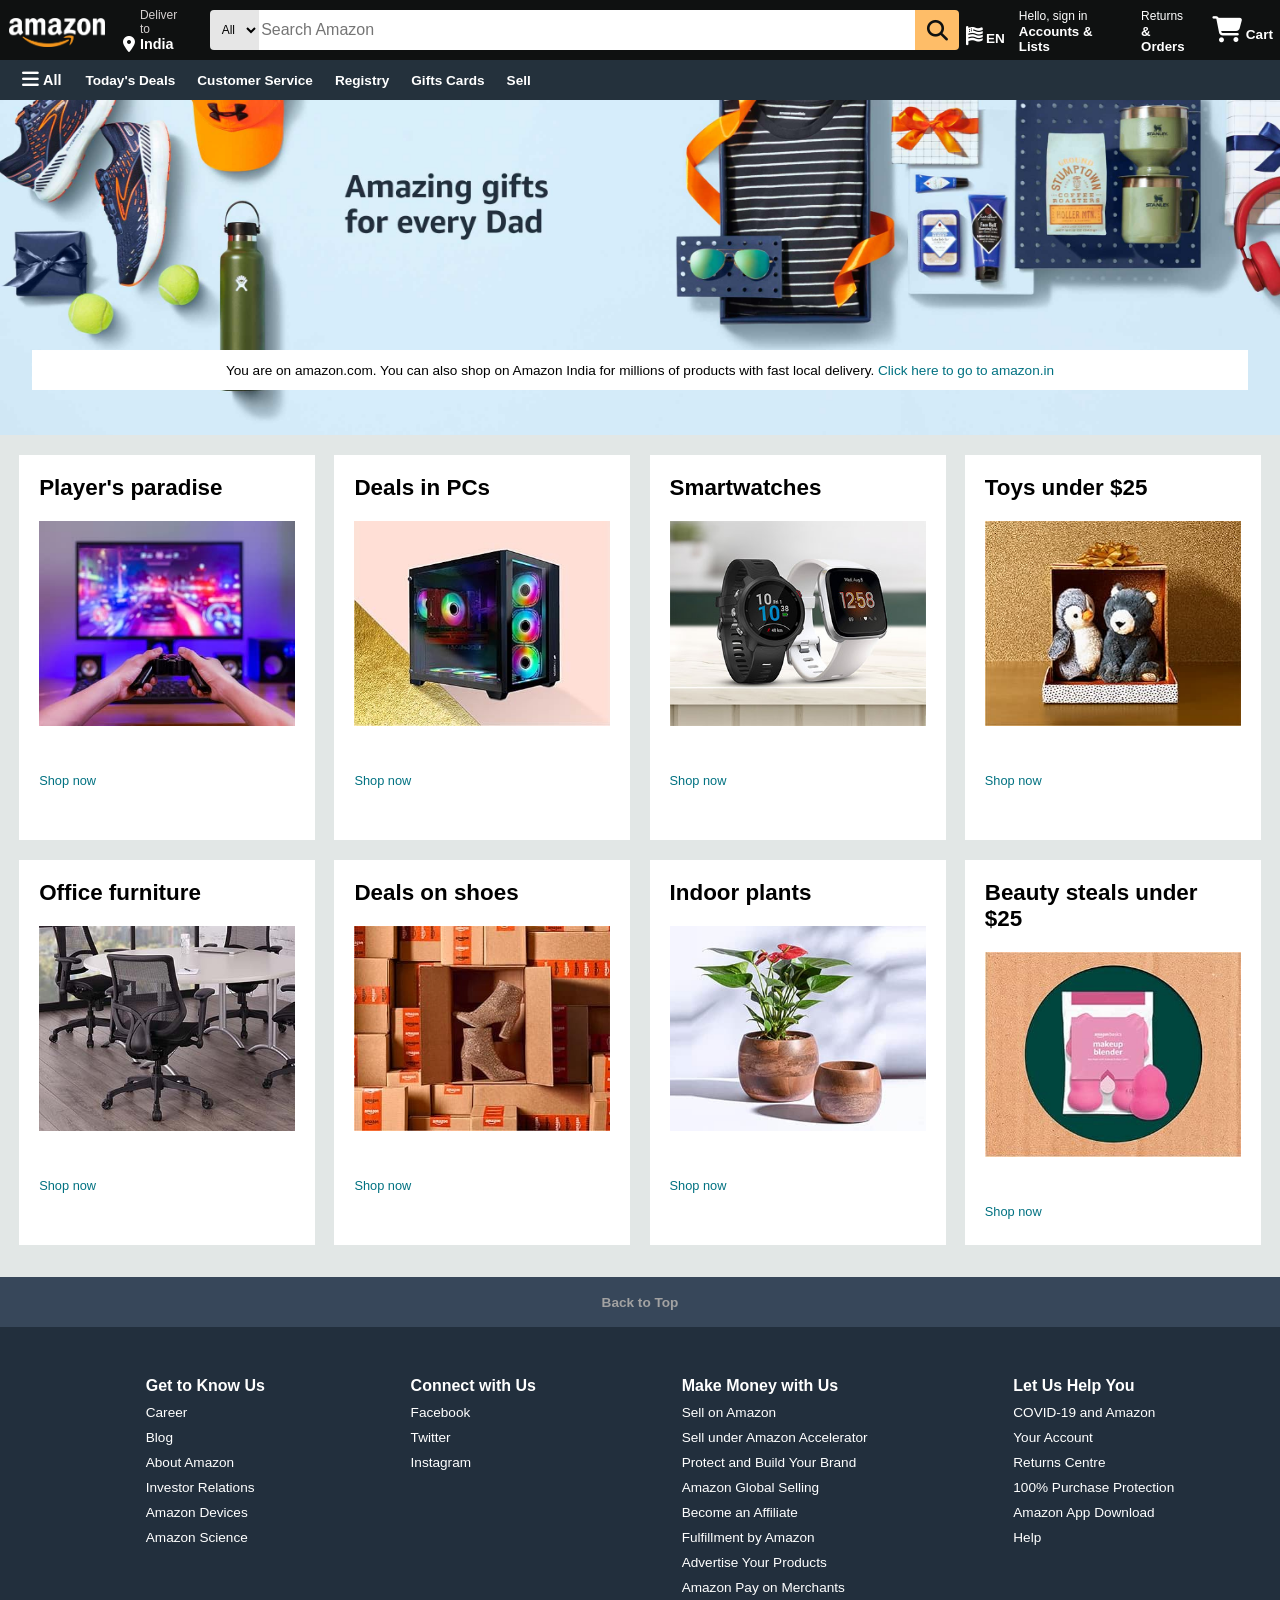
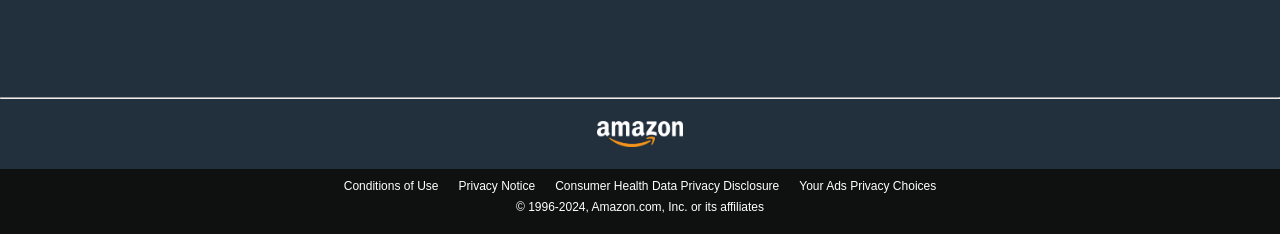
==== Index.html @ db78c06d "Initial commit - Amazon Homepage Clone" ====
<!DOCTYPE html>
<html lang="en">
  <head>
    <meta charset="UTF-8" />
    <meta name="viewport" content="width=device-width, initial-scale=1.0" />
    <meta name="description" content="Clone layout of Amazon homepage with deals, products, and navigation.">

    <title>Amazon</title>
    <link
      rel="stylesheet"
      href="https://cdnjs.cloudflare.com/ajax/libs/font-awesome/6.5.2/css/all.min.css"
      integrity="sha512-SnH5WK+bZxgPHs44uWIX+LLJAJ9/2PkPKZ5QiAj6Ta86w+fsb2TkcmfRyVX3pBnMFcV7oQPJkl9QevSCWr3W6A=="
      crossorigin="anonymous"
      referrerpolicy="no-referrer"
    />
    <link rel="stylesheet" href="Style.css" />
  </head>
  <body>
    <header>
      <!-- First Navbar -->
      <div class="navbar">
        <!-- First Navbar - Logo Section  -->
        <div class="nav-logo logo-border">
          <div class="logo"></div>
        </div>
        <!-- First Navbar - Deliver to India Section  -->
        <div class="nav-address location-border">
          <div class="add-deliver-to">
            <p class="deliver-to">Deliver to</p>
          </div>
          <div class="add-icon-India">
            <i class="fa-solid fa-location-dot loc-icon"></i>
            <p class="India">India</p>
          </div>
        </div>
        <!-- First Navbar - All Select, Search, Search Icon Section  -->
        <div class="nav-search">
          <select name="" id="" class="search-select">
            <option value="">All</option>
          </select>
          <input type="text" placeholder="Search Amazon" class="search-input" />
          <div class="search-icon">
            <i class="fa-solid fa-magnifying-glass"></i>
          </div>
        </div>
        <!-- First Navbar - Flag and Language Section  -->
        <div class="flag-and-language border-flag-and-language">
          <div class="flag-icon">
            <i class="fa-solid fa-flag-usa"></i>
          </div>
          <p class="language">EN</p>
        </div>
        <!-- First Navbar - Hello Sign in and Accounts & Lists Section  -->
        <div class="nav-sign-in nav-sign-in-border">
          <p><span class="hello-span">Hello, sign in</span></p>
          <p class="nav-accounts">Accounts & Lists</p>
        </div>
        <!-- First Navbar - Returns and Orders Section  -->
        <div class="nav-returns-orders nav-returns-orders-border">
          <p><span class="returns-span">Returns</span></p>
          <p class="nav-orders">& Orders</p>
        </div>
        <!-- First Navbar - Hello Cart Section  -->
        <div class="cart-and-icon border-cart-and-icon">
          <div class="cart-icon">
            <i class="fa-solid fa-cart-shopping"></i>
          </div>
          <p class="cart-name">Cart</p>
        </div>
      </div>

      <!-- Navbar Part 2 -->
      <div class="navbar-2">
        <!-- Navbar 2 - Icon and All Section  -->
        <div class="icon-all border-icon-all">
          <div class="line-icon">
            <i class="fa-solid fa-bars"></i>
          </div>
          <p class="all-text">All</p>
        </div>

        <!-- Navbar 2 - Navbar Lists Section  -->
        <div class="nav2-list">
          <div class="lists">
            <ul class="ul-lists">
              <li class="list1-class">
                <a class="a-class" href="#">Today's Deals</a>
              </li>
              <li class="list2-class">
                <a class="a-class" href="#">Customer Service</a>
              </li>
              <li class="list3-class">
                <a class="a-class" href="#">Registry</a>
              </li>
              <li class="list4-class">
                <a class="a-class" href="#">Gifts Cards</a>
              </li>
              <li class="list5-class"><a class="a-class" href="#">Sell</a></li>
            </ul>
          </div>
        </div>
      </div>
    </header>

    <main>
      <div class="hero-sec">
        <div class="hero-msg">
          <p>
            You are on amazon.com. You can also shop on Amazon India for
            millions of products with fast local delivery.
            <a href="#">Click here to go to amazon.in</a>
          </p>
        </div>
      </div>

      <div class="shop-section">
        <!-- Box 1 -->
        <div class="box">
          <h2>Player's paradise</h2>
          <div
            class="box-img"
            style="background-image: url('Images/Box1_img.jpg')"
            role="img" 
            aria-label="Gaming setup - Player's paradise"
          ></div>
          <p> <a href="#">Shop now</a></p>
        </div>
        <!-- Box 2 -->
        <div class="box Devices">
          <h2>Deals in PCs</h2>
          <div
            class="box-img"
            style="background-image: url('Images/Box2_img.jpg')"
            role="img" 
            aria-label="Smartphones and accessories - Stay connected"
          ></div>
          <p> <a href="#">Shop now</a></p>
        </div>
        <!-- Box 3 -->
        <div class="box">
          <h2>Smartwatches</h2>
          <div
            class="box-img"
            style="background-image: url('Images/Box3_img.jpg')"
            role="img" aria-label="Home appliances - Comfort meets convenience"
          ></div>
          <p> <a href="#">Shop now</a></p>
        </div>
        <!-- Box 4 -->
        <div class="box">
          <h2>Toys under $25</h2>
          <div
            class="box-img"
            style="background-image: url('Images/Box4_img.jpg')"
            role="img" aria-label="Beauty essentials - Self-care products"
          ></div>
          <p> <a href="#">Shop now</a></p>
        </div>
        <!-- Box 5 -->
        <div class="box">
          <h2>Office furniture</h2>
          <div
            class="box-img"
            style="background-image: url('Images/Box5_img.jpg')"
            role="img" aria-label="Fashion wear - Latest trends"
          ></div>
          <p> <a href="#">Shop now</a></p>
        </div>
        <!-- Box 6 -->
        <div class="box">
          <h2>Deals on shoes</h2>
          <div
            class="box-img"
            style="background-image: url('Images/Box6_img.jpg')"
            role="img" aria-label="Footwear collection - Stylish and comfortable"
          ></div>
          <p> <a href="#">Shop now</a></p>
        </div>
        <!-- Box 7 -->
        <div class="box">
          <h2>Indoor plants</h2>
          <div
            class="box-img"
            style="background-image: url('Images/Box7_img.jpg')"
            role="img" aria-label="Kitchen essentials - Smart cooking tools"
          ></div>
          <p> <a href="#">Shop now</a></p>
        </div>
        <!-- Box 8 -->
        <div class="box">
          <h2>Beauty steals under $25</h2>
          <div
            class="box-img"
            style="background-image: url('Images/Box8_img.jpg')"
            role="img" aria-label="Books and stationery - Fuel for knowledge"
          ></div>
          <p> <a href="#">Shop now</a></p>
        </div>
      </div>
    </main>

    <footer>

      <div class="foot-panel1">
        <a href="#"> Back to Top </a>
      </div>

      <div class="foot-panel2">
        <ul>
          <p>Get to Know Us</p>
          <a href="#">Career</a>
          <a href="#">Blog</a>
          <a href="#">About Amazon</a>
          <a href="#">Investor Relations</a>
          <a href="#">Amazon Devices</a>
          <a href="#">Amazon Science</a>
        </ul>
        <ul>
          <p>Connect with Us</p>
          <a href="#">Facebook</a>
          <a href="#">Twitter</a>
          <a href="#">Instagram</a>
        </ul>
        <ul>
          <p>Make Money with Us</p>
          <a href="#">Sell on Amazon</a>
          <a href="#">Sell under Amazon Accelerator</a>
          <a href="#">Protect and Build Your Brand</a>
          <a href="#">Amazon Global Selling</a>
          <a href="#">Become an Affiliate</a>
          <a href="#">Fulfillment by Amazon</a>
          <a href="#">Advertise Your Products</a>
          <a href="#">Amazon Pay on Merchants</a>
        </ul>
        <ul>
          <p>Let Us Help You</p>
          <a href="#">COVID-19 and Amazon</a>
          <a href="#">Your Account</a>
          <a href="#">Returns Centre</a>
          <a href="#">100% Purchase Protection</a>
          <a href="#">Amazon App Download</a>
          <a href="#">Help</a>
        </ul>
      </div>

      <hr>

      <div class="foot-panel3">
        <div class="foot-p3-logo"></div>
      </div>

      <div class="foot-panel4">
        <div class="foot-p4-pages">
          <a href="#">Conditions of Use</a>
          <a href="#">Privacy Notice</a>
          <a href="#">Consumer Health Data Privacy Disclosure</a>
          <a href="#">Your Ads Privacy Choices</a>
        </div>
        <div class="foot-p4-copyright">
          <p>© 1996-2024, Amazon.com, Inc. or its affiliates</p>
        </div>

    </footer>
  </body>
</html>
---- Style.css ----
* {
  margin: 0px;
  font-family: Arial, Helvetica, sans-serif;
  border: border-box;
}

html {
  scroll-behavior: smooth;
}

/* Navbar 1 Section CSS*/
/* Navbar Section 1 - Logo */

.navbar {
  height: 60px;
  background-color: #0f1111;
  color: white;
  display: flex;
  justify-content: space-evenly;
  align-items: center;
}

.nav-logo {
  height: 50px;
  width: 112px;
  margin-right: 2px;
}

.logo {
  height: 29px;
  width: 96px;
  background-image: url(Images/Amazon-Logo-White-Transparent.png);
  background-size: cover;
  position: relative;
  top: 13px;
  left: 8px;
}

.logo-border {
  border: 1.4px solid transparent;
  border-radius: 2px;
  transition-duration: 0.1s;
}

.logo-border:hover {
  border: 1.4px solid white;
  border-radius: 2px;
}

/* Navbar Section 2 - Deliver to India */

.nav-address {
  padding: 10px 6px 10px 6px;
  border: 1.4px solid transparent;
  border-radius: 2px;
}
.nav-address:hover {
  border: 1.4px solid white;
  border-radius: 2px;
}

.add-icon-India {
  display: flex;
}

.add-deliver-to {
  font-size: 0.75rem;
  font-weight: 500;
  color: rgb(213, 208, 208);
}

.deliver-to {
  margin-left: 17px;
}

.India {
  font-size: 0.9rem;
  font-weight: 600;
  margin-left: 5px;
}

/* Navbar Section 3 - Select, Search, Search-icon */

.nav-search {
  width: 750px;
  height: 60px;
  display: flex;
  justify-content: center;
  align-items: center;
  padding-left: 12px;
}

.search-select {
  width: 57px;
  height: 40px;
  font-size: 0.75rem;
  background-color: #e6e6e6;
  text-align: center;
  border-top-left-radius: 4px;
  border-bottom-left-radius: 4px;
  border: none;
}

.search-input {
  width: 100%;
  height: 38px;
  border: none;
  font-size: 1rem;
}

.search-icon {
  width: 50px;
  height: 40px;
  font-size: 1.3rem;
  display: flex;
  justify-content: center;
  align-items: center;
  background-color: #febd68;
  border-top-right-radius: 4px;
  border-bottom-right-radius: 4px;
  color: #0f1111;
}

/* Navbar Section 4 - Flag and Language Section */

.flag-and-language {
  display: flex;
  align-items: baseline;
  padding: 7px 6px 8px 6px;
  border: 1.4px solid transparent;
  border-radius: 2px;
}

.border-flag-and-language:hover {
  border: 1.4px solid white;
  border-radius: 2px;
}

.flag-icon {
  font-size: 1.2rem;
}

.language {
  font-size: 0.85rem;
  font-weight: 700;
  margin-left: 3px;
  padding-top: 19px;
}

/* Navbar Section 5- Hello, sign in Accounts and lists */

.nav-sign-in {
  padding: 7px 6px 8px 6px;
  border: 1.4px solid transparent;
  border-radius: 2px;
}

.nav-sign-in-border:hover {
  border: 1.4px solid white;
  border-radius: 2px;
}

.hello-span {
  font-size: 0.75rem;
}

.nav-accounts {
  font-size: 0.83rem;
  font-weight: 700;
}

/* Navbar Section 6- Returns & Orders  */

.nav-returns-orders {
  padding: 7px 6px 8px 6px;
  border: 1.4px solid transparent;
  border-radius: 2px;
}

.nav-returns-orders-border:hover {
  border: 1.4px solid white;
  border-radius: 2px;
}

.returns-span {
  font-size: 0.75rem;
}

.nav-orders {
  font-size: 0.83rem;
  font-weight: 700;
}

/* Navbar Section 7- Cart section */

.cart-and-icon {
  display: flex;
  justify-content: center;
  align-items: baseline;
  padding: 10px 6px 10px 6px;
  border: 1.4px solid transparent;
  border-radius: 2px;
}

.border-cart-and-icon:hover {
  border: 1.4px solid white;
  border-radius: 2px;
}

.cart-icon {
  font-size: 1.65rem;
}

.cart-name {
  font-size: 0.85rem;
  font-weight: 700;
  margin-left: 4px;
}

/* Navbar Part 2 Section CSS */

.navbar-2 {
  height: 40px;
  padding-left: 11px;
  background-color: #24313c;
  color: white;
  display: flex;
  /* justify-content: space-evenly; */
  align-items: center;
}

/* Navbar Part 2 Section 1 - Three line and All Text Section */

.icon-all {
  display: flex;
  align-items: center;
  padding: 7px 10px 7px 10px;
  border: 1.4px solid transparent;
  border-radius: 2px;
}

.border-icon-all:hover {
  border: 1.4px solid white;
  border-radius: 2px;
}

.line-icon {
  font-size: 1.2rem;
}

.all-text {
  font-size: 0.9rem;
  font-weight: 600;
  margin-left: 4px;
}

/* Navbar Part 2 Section 2- Navbar Lists*/

.lists {
  width: 100%;
}

.ul-lists {
  display: flex;
  list-style: none;
  font-size: 0.85rem;
  font-weight: 550;
  padding: 2px;
}

.a-class {
  text-decoration: none;
  color: white;
  padding: 11px 10px 11px 10px;
  border: 1.4px solid transparent;
  border-radius: 2px;
}

.a-class:hover {
  border: 1.4px solid white;
  border-radius: 2px;
}

/* Hero Section  */

.hero-sec {
  background-image: url("Images/Hero-img.jpg");
  height: 335px;
  background-size: cover;
  display: flex;
  justify-content: center;
  align-items: flex-end;
}

.hero-msg {
  background-color: white;
  color: black;
  height: 40px;
  display: flex;
  align-items: center;
  justify-content: center;
  font-size: 0.85rem;
  width: 95%;
  margin-bottom: 45px;
}

.hero-msg a {
  color: #007181;
  text-decoration: none;
}

/* Shop Boxes Section - 8 Boxes */

.shop-section {
  display: flex;
  justify-content: space-evenly;
  flex-wrap: wrap;
  background-color: #e2e7e6;
  padding-top: 20px;
  padding-bottom: 12px;
}

.box {
  height: 350px;
  width: 20%;
  padding-top: 20px;
  padding-bottom: 15px;
  background-color: white;
  padding-bottom: 15px;
  padding-left: 20px;
  padding-right: 20px;
  margin-bottom: 20px;
}

.box h2 {
  margin-bottom: 20px;
  font-size: 1.4rem;
}

.box p a {
  text-decoration: none;
  color: #007181;
  font-size: 0.8rem;
}

.box-img {
  background-size: contain;
  background-repeat: no-repeat;
  height: 250px;
}

/* Footer Section  */
/* Footer Panel 1  */

.foot-panel1 {
  background-color: #37475a;
  color: white;
  height: 50px;
  display: flex;
  justify-content: center;
  align-items: center;
  font-size: 0.85rem;
  font-weight: 600;
}

.foot-panel1 a {
  text-decoration: none;
  color: #a2a2a2;
  font-weight: bold;
  transition: 0.2s;
}

.foot-panel1 a:hover {
  color: #c5c5c5;
}

/* Footer Panel 2  */

.foot-panel2 {
  background-color: #222f3d;
  color: white;
  height: 320px;
  display: flex;
  justify-content: space-evenly;
  padding-top: 50px;
  font-size: 1rem;
}

ul p {
  font-weight: 600;
}

ul a {
  text-decoration: none;
  color: white;
  display: block;
  font-size: 0.85rem;
  padding-top: 10px;
}

/* Footer Panel 3  */

.foot-panel3 {
  height: 70px;
  background-color: #222f3d;
  display: flex;
  justify-content: center;
  align-items: center;
}

.foot-p3-logo {
  background-image: url(Images/Amazon-Logo-White-Transparent.png);
  background-size: cover;
  height: 26px;
  width: 86px;
}

/* Footer Panel 4 */

.foot-panel4 {
  background-color: #0f1111;
  color: white;
  font-size: 0.75rem;
  padding-top: 10px;
}

.foot-p4-pages {
  display: flex;
  justify-content: center;
}

.foot-p4-pages a {
  text-decoration: none;
  color: white;
  padding-left: 10px;
  padding-right: 10px;
}

.foot-p4-copyright {
  text-align: center;
  padding-top: 7px;
  padding-bottom: 20px;
}
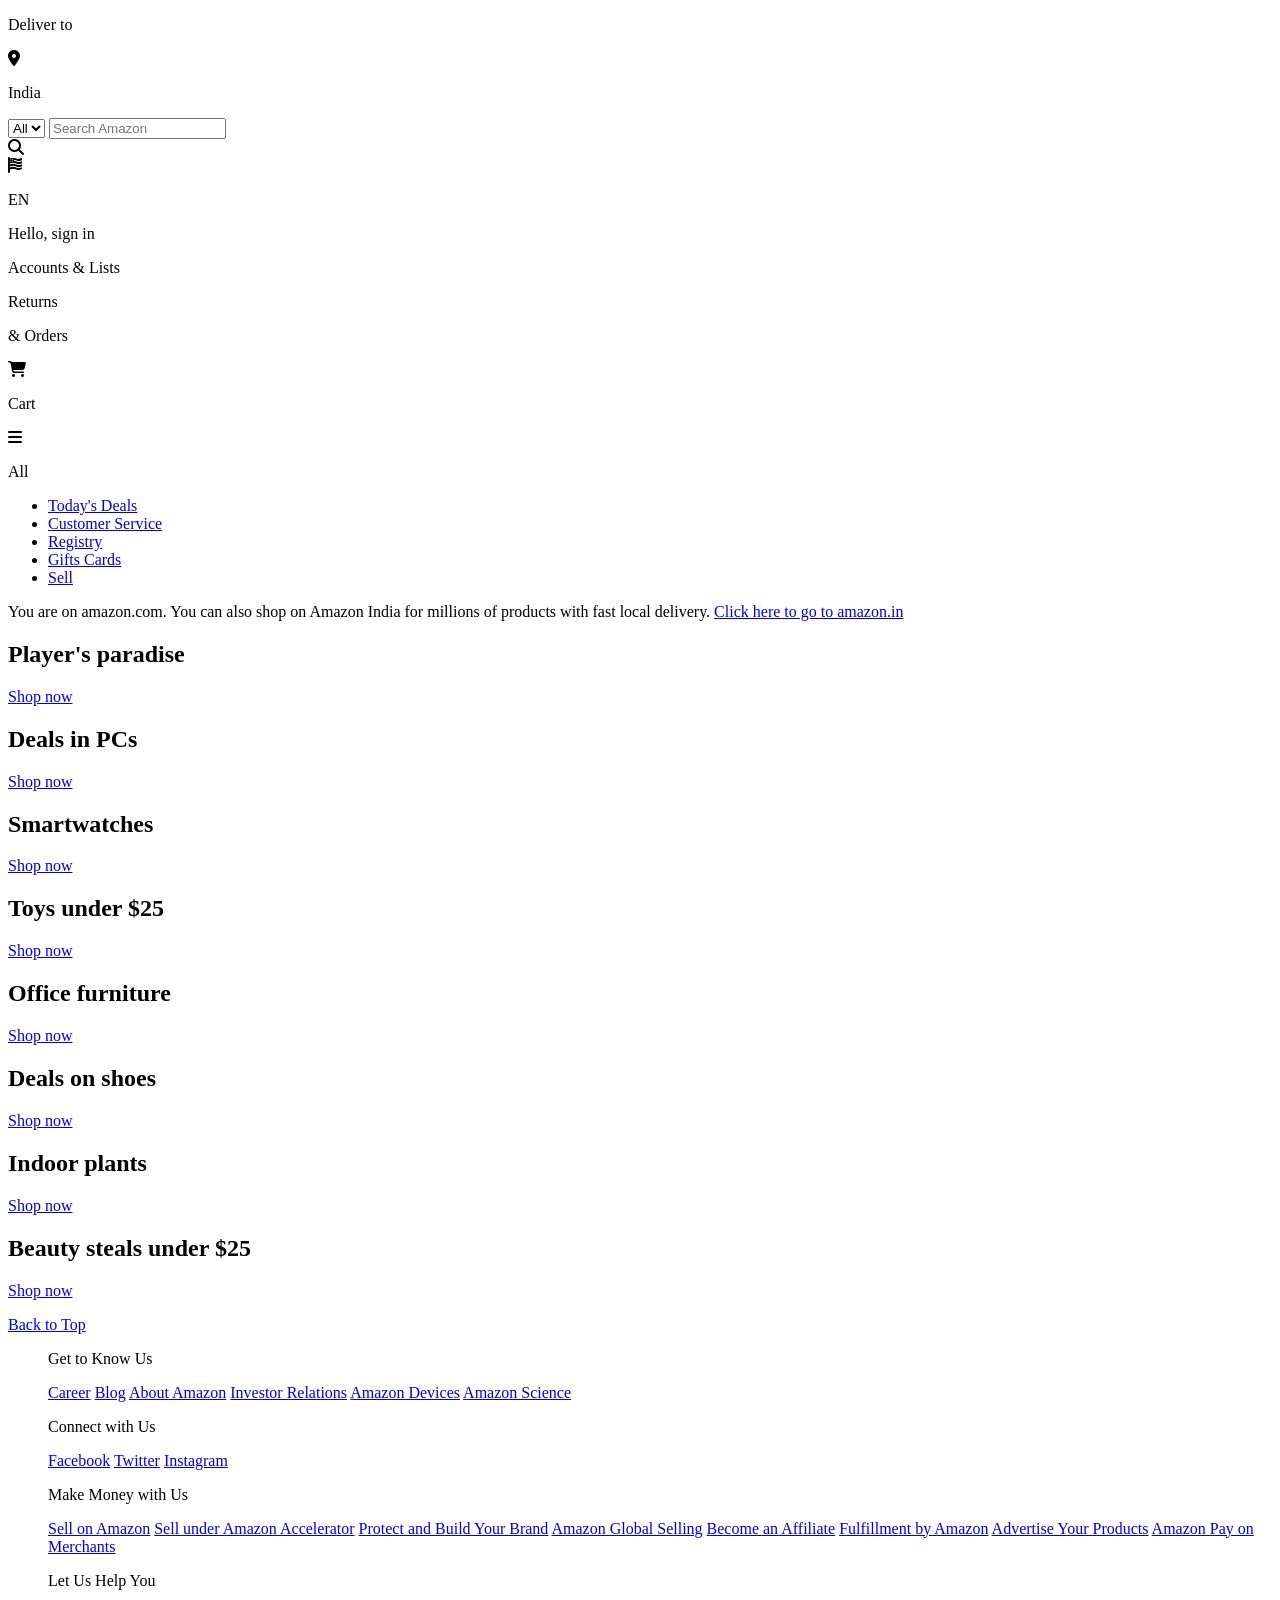
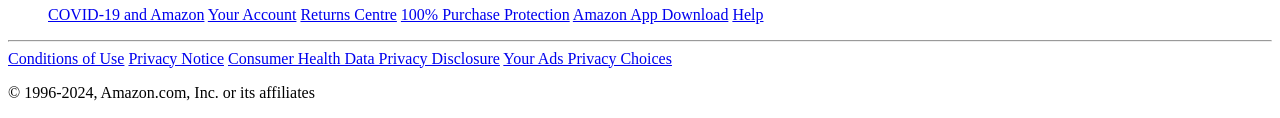
==== commit c74d9f2e: "Updted Names" ====
--- a/Index.html
+++ b/Index.html
@@ -13,7 +13,7 @@
       crossorigin="anonymous"
       referrerpolicy="no-referrer"
     />
-    <link rel="stylesheet" href="Style.css" />
+    <link rel="stylesheet" href="style.css" />
   </head>
   <body>
     <header>
